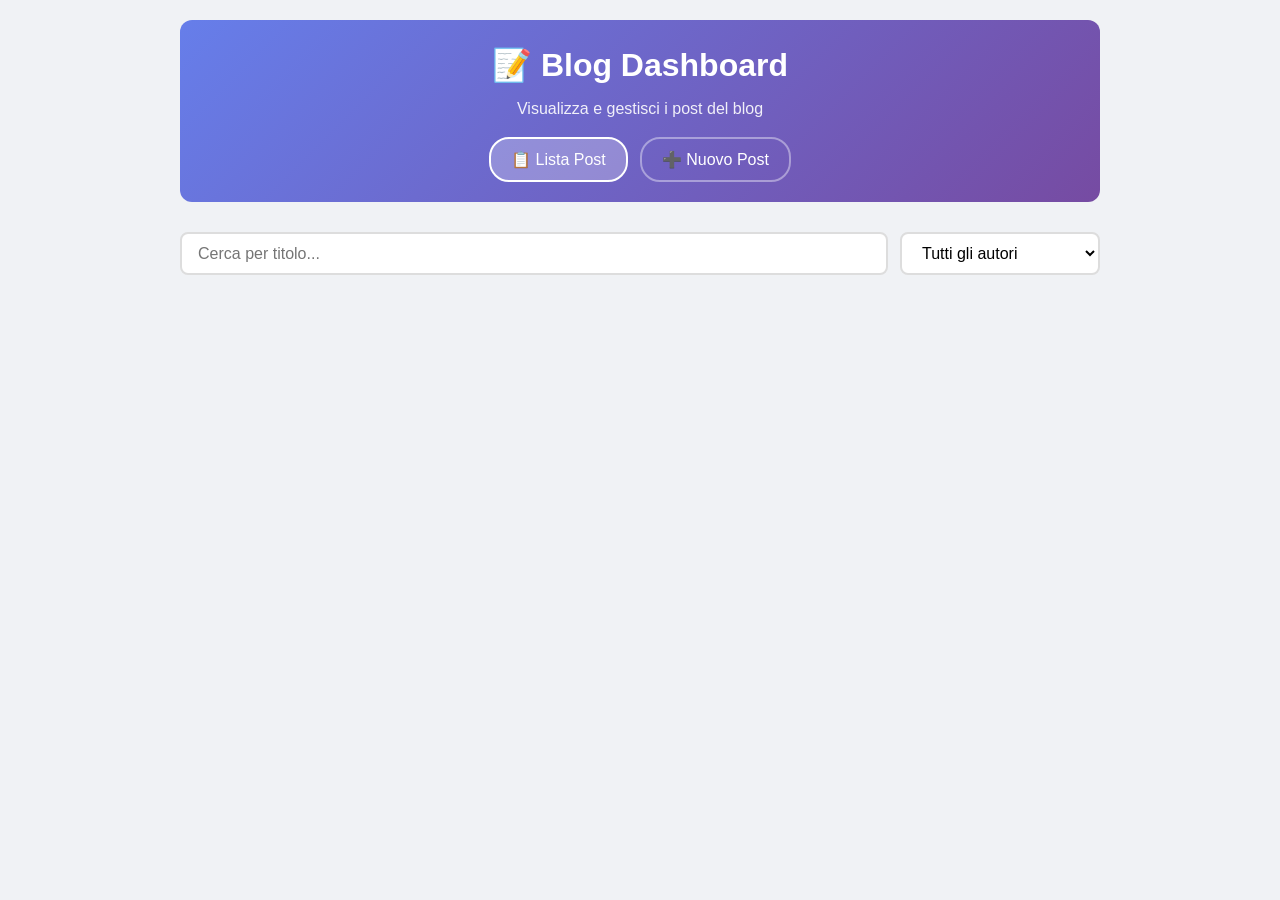
==== index.html @ 66c3c840 "init" ====
<!DOCTYPE html>
<html lang="it">
<head>
    <meta charset="UTF-8">
    <meta name="viewport" content="width=device-width, initial-scale=1.0">
    <title>Blog Dashboard</title>
    <link rel="stylesheet" href="style.css">
</head>
<body>
    <div class="container">
        <header>
            <h1>📝 Blog Dashboard</h1>
            <p class="subtitle">Visualizza e gestisci i post del blog</p>
            <nav class="navigation">
                <a href="index.html" class="nav-link active">📋 Lista Post</a>
                <a href="nuovo.html" class="nav-link">➕ Nuovo Post</a>
            </nav>
        </header>

        <!-- FILTRI -->
        <div class="filters-section">
            <input type="text" id="searchInput" class="search-bar" placeholder="Cerca per titolo...">
            <select id="authorFilter" class="filter-select">
                <option value="">Tutti gli autori</option>
                <!-- Opzioni generate dinamicamente -->
            </select>
        </div>

        <!-- TABELLA POST -->
        <!--
        Qui manca la tabella.
        La struttura sarà:
            - Un div con classe "table-section"
            - Un h2 con il titolo "Post del Blog"
            - Una tabella con id "postsTable" che contiene:
                - Thead con le intestazioni: Autore, Titolo, Contenuto, Likes, Data, Azioni
                - Tbody con id "postsTableBody" dove verranno inserite le righe dinamicamente
        -->

        <!-- MESSAGGIO (per stato vuoto o errori) -->
        <div id="message" class="message nascosto"></div>
    </div>

    <script src="index.js"></script>
</body>
</html>
---- style.css ----
/* ===== RESET & BASE ===== */
* {
    margin: 0;
    padding: 0;
    box-sizing: border-box;
}

body {
    font-family: 'Segoe UI', Tahoma, Geneva, Verdana, sans-serif;
    background-color: #f0f2f5;
    color: #1a1a2e;
    line-height: 1.6;
}

/* ===== CONTAINER ===== */
.container {
    max-width: 960px;
    margin: 0 auto;
    padding: 20px;
}

/* ===== HEADER ===== */
header {
    text-align: center;
    margin-bottom: 30px;
    padding: 20px;
    background: linear-gradient(135deg, #667eea 0%, #764ba2 100%);
    border-radius: 12px;
    color: white;
}

header h1 {
    font-size: 2rem;
    margin-bottom: 5px;
}

.subtitle {
    opacity: 0.9;
    font-size: 1rem;
}

/* ===== NAVIGAZIONE ===== */
.navigation {
    margin-top: 15px;
    display: flex;
    justify-content: center;
    gap: 12px;
}

.nav-link {
    color: white;
    text-decoration: none;
    padding: 8px 20px;
    border-radius: 20px;
    border: 2px solid rgba(255, 255, 255, 0.4);
    transition: all 0.3s;
    font-weight: 500;
}

.nav-link:hover {
    background: rgba(255, 255, 255, 0.2);
    border-color: white;
}

.nav-link.active {
    background: rgba(255, 255, 255, 0.25);
    border-color: white;
}

/* ===== FILTRI ===== */
.filters-section {
    display: flex;
    gap: 12px;
    margin-bottom: 20px;
}

.search-bar {
    flex: 1;
    padding: 10px 16px;
    border: 2px solid #ddd;
    border-radius: 8px;
    font-size: 1rem;
    transition: border-color 0.3s;
}

.search-bar:focus {
    border-color: #667eea;
    outline: none;
}

.filter-select {
    padding: 10px 16px;
    border: 2px solid #ddd;
    border-radius: 8px;
    font-size: 1rem;
    background: white;
    cursor: pointer;
    min-width: 200px;
}

.filter-select:focus {
    border-color: #667eea;
    outline: none;
}

/* ===== FORM ===== */
.form-section {
    background: white;
    padding: 24px;
    border-radius: 12px;
    margin-bottom: 20px;
    box-shadow: 0 2px 8px rgba(0, 0, 0, 0.08);
}

.form-section h2 {
    margin-bottom: 16px;
    color: #333;
}

.form-group {
    margin-bottom: 14px;
}

.form-group label {
    display: block;
    margin-bottom: 4px;
    font-weight: 600;
    color: #555;
    font-size: 0.9rem;
}

.form-group input,
.form-group textarea,
.form-group select {
    width: 100%;
    padding: 10px 14px;
    border: 2px solid #ddd;
    border-radius: 8px;
    font-size: 1rem;
    font-family: inherit;
    transition: border-color 0.3s;
}

.form-group input:focus,
.form-group textarea:focus,
.form-group select:focus {
    border-color: #667eea;
    outline: none;
}

.error-msg {
    color: #e74c3c;
    font-size: 0.85rem;
    margin-top: 4px;
    display: block;
    min-height: 1.2em;
}

/* ===== BOTTONI ===== */
.btn {
    padding: 10px 20px;
    border: none;
    border-radius: 8px;
    font-size: 1rem;
    cursor: pointer;
    transition: all 0.3s;
    font-weight: 600;
}

.btn-primary {
    background: linear-gradient(135deg, #667eea 0%, #764ba2 100%);
    color: white;
}

.btn-primary:hover {
    opacity: 0.9;
    transform: translateY(-1px);
}

.btn-delete {
    background: #e74c3c;
    color: white;
    border: none;
    padding: 6px 14px;
    border-radius: 6px;
    cursor: pointer;
    font-size: 0.85rem;
}

.btn-delete:hover {
    background: #c0392b;
}

/* ===== TABELLA ===== */
.table-section {
    background: white;
    padding: 24px;
    border-radius: 12px;
    box-shadow: 0 2px 8px rgba(0, 0, 0, 0.08);
    margin-bottom: 20px;
}

.table-section h2 {
    margin-bottom: 16px;
    color: #333;
}

table {
    width: 100%;
    border-collapse: collapse;
}

thead th {
    background: #f8f9fa;
    padding: 12px 10px;
    text-align: left;
    font-weight: 600;
    color: #555;
    border-bottom: 2px solid #e0e0e0;
    font-size: 0.9rem;
}

tbody tr {
    border-bottom: 1px solid #eee;
    transition: background 0.2s;
}

tbody tr:hover {
    background: #f8f9ff;
}

tbody td {
    padding: 12px 10px;
    font-size: 0.95rem;
}

.truncated {
    color: #777;
    font-size: 0.9rem;
}

/* ===== MESSAGGI ===== */
.message {
    padding: 14px 20px;
    border-radius: 8px;
    text-align: center;
    font-weight: 500;
    margin: 10px 0;
}

.message.success {
    background: #d4edda;
    color: #155724;
    border: 1px solid #c3e6cb;
}

.message.error {
    background: #f8d7da;
    color: #721c24;
    border: 1px solid #f5c6cb;
}

.nascosto {
    display: none;
}

/* ===== RESPONSIVE ===== */
@media (max-width: 768px) {
    .filters-section {
        flex-direction: column;
    }

    .filter-select {
        min-width: 100%;
    }

    table {
        font-size: 0.85rem;
    }

    thead th,
    tbody td {
        padding: 8px 6px;
    }

    .navigation {
        flex-direction: column;
        align-items: center;
    }
}
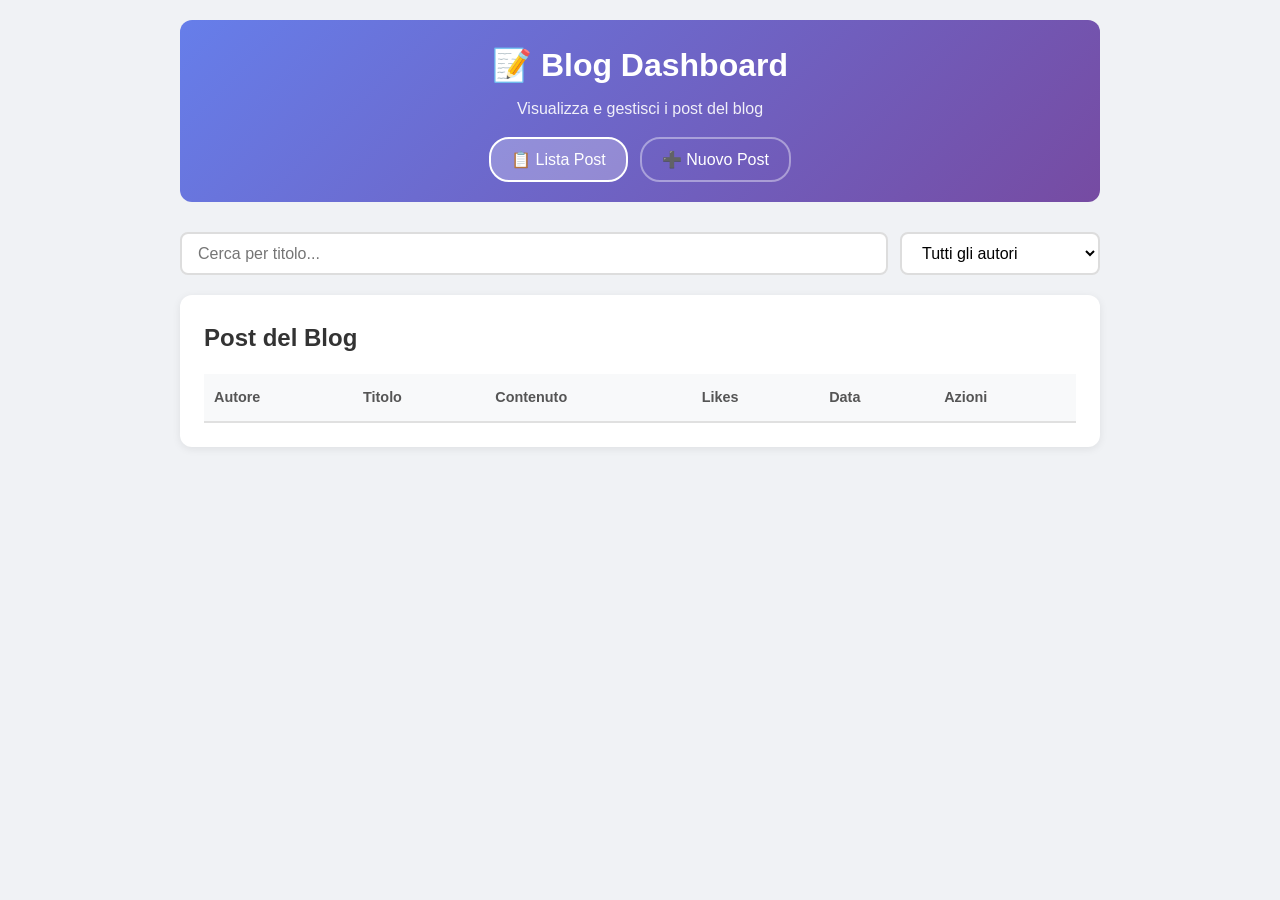
==== commit 59256600: "collegamento java index" ====
--- a/index.html
+++ b/index.html
@@ -1,11 +1,13 @@
 <!DOCTYPE html>
 <html lang="it">
+
 <head>
     <meta charset="UTF-8">
     <meta name="viewport" content="width=device-width, initial-scale=1.0">
     <title>Blog Dashboard</title>
     <link rel="stylesheet" href="style.css">
 </head>
+
 <body>
     <div class="container">
         <header>
@@ -36,6 +38,23 @@
                 - Thead con le intestazioni: Autore, Titolo, Contenuto, Likes, Data, Azioni
                 - Tbody con id "postsTableBody" dove verranno inserite le righe dinamicamente
         -->
+        <div class="table-section">
+            <h2>Post del Blog</h2>
+            <table>
+                <thead>
+                    <tr>
+                        <th>Autore</th>
+                        <th>Titolo</th>
+                        <th>Contenuto</th>
+                        <th>Likes</th>
+                        <th>Data</th>
+                        <th>Azioni</th>
+                    </tr>
+                </thead>
+                <tbody id="postsTableBody">
+                </tbody>
+            </table>
+        </div>
 
         <!-- MESSAGGIO (per stato vuoto o errori) -->
         <div id="message" class="message nascosto"></div>
@@ -43,4 +62,5 @@
 
     <script src="index.js"></script>
 </body>
-</html>
+
+</html>
